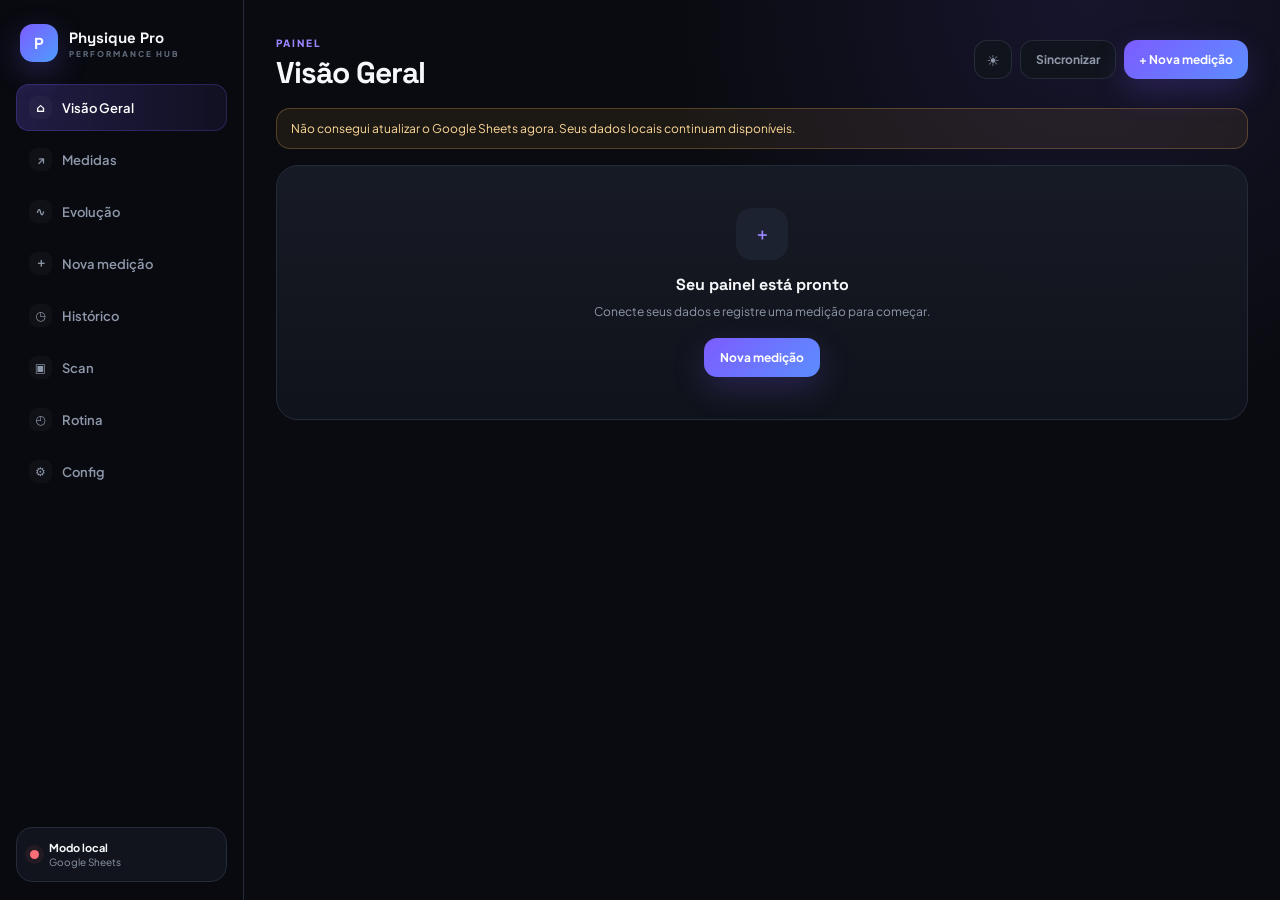
==== index.html @ df6ff11e "Add files via upload" ====
<!doctype html>
<html lang="pt-BR">
<head>
  <script>try{var t=localStorage.getItem('ppv2_theme');if(t==='light')document.documentElement.setAttribute('data-theme','light')}catch(e){}</script>
  <meta charset="utf-8">
  <meta name="viewport" content="width=device-width,initial-scale=1,viewport-fit=cover">
  <meta name="theme-color" content="#0a0b10">
  <meta name="description" content="Physique Pro — acompanhamento pessoal de medidas, evolução, rotina e treino.">
  <title>Physique Pro</title>
  <link rel="manifest" href="/manifest.webmanifest">
  <link rel="preconnect" href="https://fonts.googleapis.com">
  <link rel="preconnect" href="https://fonts.gstatic.com" crossorigin>
  <link href="https://fonts.googleapis.com/css2?family=Plus+Jakarta+Sans:wght@400;500;600;700;800&family=Space+Grotesk:wght@600;700&display=swap" rel="stylesheet">
  <link rel="stylesheet" href="/app.css?v=20260917-5">
</head>
<body>
  <div class="app-shell">
    <aside class="sidebar">
      <div class="brand">
        <div class="brand-mark">P</div>
        <div><strong>Physique Pro</strong><span>PERFORMANCE HUB</span></div>
      </div>
      <nav id="sideNav" class="side-nav"></nav>
      <div class="side-status">
        <span id="syncDot" class="status-dot"></span>
        <div><b id="syncText">Conectando</b><small id="syncSub">Google Sheets</small></div>
      </div>
    </aside>

    <main class="main-shell">
      <header class="topbar">
        <div>
          <span class="eyebrow" id="pageEyebrow">PAINEL</span>
          <h1 id="pageTitle">Visão Geral</h1>
        </div>
        <div class="top-actions">
          <button class="ghost-btn icon-btn" id="themeBtn" type="button" title="Alternar tema" aria-label="Alternar tema">☀</button><button class="ghost-btn" id="syncBtn" type="button">Sincronizar</button>
          <button class="primary-btn compact" id="quickAddBtn" type="button">+ Nova medição</button>
        </div>
      </header>

      <div id="notice" class="notice" hidden></div>
      <section id="view" class="view" aria-live="polite"></section>
    </main>

    <nav id="bottomNav" class="bottom-nav"></nav>
  </div>

  <div id="toast" class="toast" role="status" aria-live="polite"></div>
  <input id="importInput" type="file" accept="application/json" hidden>
  <script src="/app.js?v=20260917-5" defer></script>
</body>
</html>
---- app.css ----
:root{
  --bg:#090b10;--panel:#11141c;--panel2:#171b25;--panel3:#1d2230;
  --text:#f7f8fb;--muted:#8f98aa;--muted2:#5f6879;--line:#242b39;
  --primary:#7c5cff;--primary2:#9c86ff;--cyan:#57d7ff;--green:#45d483;--amber:#ffbd5a;--red:#ff6d76;
  --shadow:0 20px 60px rgba(0,0,0,.30);--r:22px;--r2:16px;--sidebar:244px;
  --font:'Plus Jakarta Sans',system-ui,-apple-system,BlinkMacSystemFont,'Segoe UI',sans-serif;
  --display:'Space Grotesk',var(--font)
}
*{box-sizing:border-box}html{background:var(--bg);color-scheme:dark}body{margin:0;background:radial-gradient(circle at 85% 0%,rgba(124,92,255,.12),transparent 30%),var(--bg);color:var(--text);font-family:var(--font);-webkit-font-smoothing:antialiased}.app-shell{min-height:100vh}.sidebar{position:fixed;inset:0 auto 0 0;width:var(--sidebar);padding:22px 16px 18px;background:rgba(9,11,16,.88);border-right:1px solid var(--line);backdrop-filter:blur(18px);display:flex;flex-direction:column;z-index:20}.brand{display:flex;align-items:center;gap:11px;padding:2px 4px 22px}.brand-mark{width:38px;height:38px;border-radius:13px;display:grid;place-items:center;font-family:var(--display);font-weight:700;background:linear-gradient(135deg,var(--primary),#4e9dff);box-shadow:0 10px 30px rgba(124,92,255,.28)}.brand strong{display:block;font-family:var(--display);font-size:15px}.brand span{display:block;margin-top:2px;font-size:8px;letter-spacing:2px;color:var(--muted2);font-weight:800}.side-nav{display:flex;flex-direction:column;gap:5px}.nav-btn{border:0;background:transparent;color:var(--muted);font:600 13px var(--font);padding:12px 13px;border-radius:13px;text-align:left;cursor:pointer;display:flex;align-items:center;gap:10px;transition:.18s ease}.nav-btn:hover{background:var(--panel);color:var(--text)}.nav-btn.on{color:#fff;background:linear-gradient(90deg,rgba(124,92,255,.22),rgba(124,92,255,.08));box-shadow:inset 0 0 0 1px rgba(124,92,255,.24)}.nav-ic{width:23px;height:23px;display:grid;place-items:center;border-radius:8px;background:rgba(255,255,255,.03);font-size:12px}.side-status{margin-top:auto;padding:13px;border:1px solid var(--line);background:var(--panel);border-radius:16px;display:flex;align-items:center;gap:10px}.side-status b,.side-status small{display:block}.side-status b{font-size:11px}.side-status small{font-size:10px;color:var(--muted);margin-top:2px}.status-dot{width:9px;height:9px;border-radius:50%;background:var(--amber);box-shadow:0 0 0 5px rgba(255,189,90,.08)}.status-dot.ok{background:var(--green);box-shadow:0 0 0 5px rgba(69,212,131,.08)}.status-dot.err{background:var(--red);box-shadow:0 0 0 5px rgba(255,109,118,.08)}
.main-shell{margin-left:var(--sidebar);min-height:100vh;padding:0 32px 44px}.topbar{max-width:1180px;margin:0 auto;padding:30px 0 20px;display:flex;align-items:center;justify-content:space-between;gap:20px}.eyebrow{font-size:10px;letter-spacing:2px;color:var(--primary2);font-weight:800}.topbar h1{font:700 30px/1 var(--display);letter-spacing:-1px;margin:7px 0 0}.top-actions{display:flex;gap:8px}.ghost-btn,.primary-btn{border:0;border-radius:13px;padding:12px 16px;font:700 12px var(--font);cursor:pointer;transition:.18s ease}.ghost-btn{background:var(--panel);color:var(--muted);box-shadow:inset 0 0 0 1px var(--line)}.ghost-btn:hover{color:#fff;background:var(--panel2)}.primary-btn{color:#fff;background:linear-gradient(135deg,var(--primary),#5c8dff);box-shadow:0 12px 32px rgba(124,92,255,.22)}.primary-btn:hover{transform:translateY(-1px)}.primary-btn.compact{padding:12px 15px}.view,.notice{max-width:1180px;margin:0 auto}.notice{padding:12px 14px;border:1px solid rgba(255,189,90,.25);background:rgba(255,189,90,.08);border-radius:14px;color:#ffd999;font-size:12px;margin-bottom:16px}.grid{display:grid;gap:14px}.grid.cols-4{grid-template-columns:repeat(4,minmax(0,1fr))}.grid.cols-3{grid-template-columns:repeat(3,minmax(0,1fr))}.grid.cols-2{grid-template-columns:repeat(2,minmax(0,1fr))}.card{background:linear-gradient(180deg,rgba(23,27,37,.98),rgba(16,19,27,.98));border:1px solid var(--line);border-radius:var(--r);box-shadow:0 1px 0 rgba(255,255,255,.02);overflow:hidden}.card.pad{padding:18px}.hero{padding:22px;background:radial-gradient(circle at 92% 12%,rgba(87,215,255,.13),transparent 22%),radial-gradient(circle at 70% 0%,rgba(124,92,255,.18),transparent 34%),linear-gradient(180deg,#171b25,#11141c);display:grid;grid-template-columns:1.4fr .6fr;gap:18px;align-items:center}.hero h2{font:700 27px/1.15 var(--display);margin:7px 0 8px;letter-spacing:-.8px}.hero p{color:var(--muted);font-size:13px;line-height:1.65;margin:0;max-width:690px}.hero-ring{justify-self:end;width:126px;height:126px;border-radius:50%;display:grid;place-items:center;background:conic-gradient(var(--primary) var(--pct,0%),var(--panel3) 0);position:relative}.hero-ring:before{content:'';position:absolute;inset:9px;border-radius:50%;background:#121620}.hero-ring div{z-index:1;text-align:center}.hero-ring b{font:700 24px var(--display)}.hero-ring small{display:block;color:var(--muted2);font-size:9px;letter-spacing:1px;margin-top:2px}.kpi{padding:16px 17px;min-height:118px}.kpi .label{font-size:10px;text-transform:uppercase;letter-spacing:1.1px;color:var(--muted2);font-weight:800}.kpi .value{font:700 25px var(--display);margin-top:13px;letter-spacing:-.6px}.kpi .meta{font-size:10px;color:var(--muted);margin-top:6px}.delta{font-weight:800}.delta.pos{color:var(--cyan)}.delta.neg{color:var(--amber)}.section-head{display:flex;justify-content:space-between;align-items:end;gap:14px;margin:26px 2px 11px}.section-head h3{font:700 15px var(--display);margin:0}.section-head p{margin:4px 0 0;color:var(--muted);font-size:11px}.section-head .link{color:var(--primary2);font-size:11px;font-weight:700;cursor:pointer}.metric-card{padding:15px 16px;cursor:pointer;transition:.18s ease}.metric-card:hover{transform:translateY(-2px);border-color:#333c50}.metric-top{display:flex;justify-content:space-between;gap:8px}.metric-name{font-size:11px;color:var(--muted);font-weight:700}.metric-date{font-size:9px;color:var(--muted2)}.metric-value{font:700 24px var(--display);margin:8px 0}.metric-value span{font:600 10px var(--font);color:var(--muted);margin-left:3px}.metric-foot{font-size:10px;color:var(--muted2)}.empty{padding:42px 22px;text-align:center}.empty-ic{width:52px;height:52px;margin:0 auto 14px;border-radius:16px;background:var(--panel3);display:grid;place-items:center;color:var(--primary2);font-weight:800}.empty h3{margin:0 0 7px;font:700 16px var(--display)}.empty p{max-width:520px;margin:0 auto 17px;color:var(--muted);font-size:12px;line-height:1.6}.seg{display:flex;gap:6px;flex-wrap:wrap}.chip-btn{border:1px solid var(--line);background:var(--panel);color:var(--muted);border-radius:999px;padding:8px 11px;font:700 10px var(--font);cursor:pointer}.chip-btn.on{background:rgba(124,92,255,.15);color:#fff;border-color:rgba(124,92,255,.35)}.chart-card{padding:18px}.chart-wrap{height:290px;margin-top:16px}.chart-svg{width:100%;height:100%;overflow:visible}.chart-grid{stroke:#242b39;stroke-width:1}.chart-line{fill:none;stroke:var(--primary2);stroke-width:3;stroke-linecap:round;stroke-linejoin:round;filter:drop-shadow(0 6px 10px rgba(124,92,255,.18))}.chart-area{fill:url(#areaGrad)}.chart-dot{fill:#fff;stroke:var(--primary);stroke-width:3}.chart-label{fill:var(--muted2);font:9px var(--font)}.trend-row{display:flex;align-items:center;justify-content:space-between;padding:13px 0;border-bottom:1px solid var(--line);gap:12px}.trend-row:last-child{border-bottom:0}.trend-main b{display:block;font-size:12px}.trend-main span{display:block;font-size:10px;color:var(--muted);margin-top:3px}.status-pill{white-space:nowrap;border-radius:999px;padding:6px 9px;font-size:9px;font-weight:800}.status-pill.up{background:rgba(87,215,255,.09);color:var(--cyan)}.status-pill.flat{background:rgba(255,255,255,.05);color:var(--muted)}.status-pill.low{background:rgba(255,189,90,.09);color:var(--amber)}.form-shell{display:grid;grid-template-columns:minmax(0,1.4fr) minmax(280px,.6fr);gap:16px;align-items:start}.form-card{padding:18px}.form-section{padding:16px 0;border-bottom:1px solid var(--line)}.form-section:first-child{padding-top:0}.form-section:last-child{border-bottom:0;padding-bottom:0}.form-section h3{font:700 12px var(--display);margin:0 0 11px}.fields{display:grid;grid-template-columns:repeat(2,minmax(0,1fr));gap:10px}.field label{display:block;color:var(--muted);font-size:10px;font-weight:700;margin:0 0 6px}.field input,.field textarea,.field select{width:100%;border:1px solid var(--line);background:#0e1118;color:#fff;border-radius:12px;padding:11px 12px;outline:0;font:600 12px var(--font)}.field textarea{min-height:90px;resize:vertical}.field input:focus,.field textarea:focus,.field select:focus{border-color:rgba(124,92,255,.5);box-shadow:0 0 0 3px rgba(124,92,255,.08)}.form-help{font-size:10px;color:var(--muted2);line-height:1.6;margin-bottom:10px}.sticky-card{position:sticky;top:20px;padding:18px}.calc-row{padding:12px 0;border-bottom:1px solid var(--line);display:flex;justify-content:space-between;gap:10px}.calc-row:last-child{border-bottom:0}.calc-row span{font-size:10px;color:var(--muted)}.calc-row b{font:700 15px var(--display)}.table-list{overflow:hidden}.history-row{display:grid;grid-template-columns:110px 1fr auto;gap:14px;align-items:center;padding:14px 16px;border-bottom:1px solid var(--line)}.history-row:last-child{border-bottom:0}.history-date b{font-size:11px}.history-date small{display:block;color:var(--muted2);font-size:9px;margin-top:2px}.history-values{display:flex;flex-wrap:wrap;gap:10px}.history-values span{font-size:10px;color:var(--muted)}.history-values b{color:var(--text)}.text-btn{border:0;background:transparent;color:var(--muted);font:700 10px var(--font);cursor:pointer}.text-btn.danger{color:var(--red)}.calendar{display:grid;grid-template-columns:repeat(14,1fr);gap:5px}.day{aspect-ratio:1;border-radius:5px;background:var(--panel3)}.day.on{background:linear-gradient(135deg,var(--primary),#5496ff);box-shadow:0 0 0 1px rgba(124,92,255,.25)}.scan-grid{display:grid;grid-template-columns:repeat(3,1fr);gap:12px}.scan-tile{aspect-ratio:3/4;border:1px dashed #354056;border-radius:18px;background:#0d1017;display:flex;align-items:center;justify-content:center;position:relative;overflow:hidden;cursor:pointer}.scan-tile img{width:100%;height:100%;object-fit:cover}.scan-placeholder{text-align:center;color:var(--muted2);font-size:10px}.scan-placeholder b{display:block;color:var(--muted);font-size:11px;margin-bottom:5px}.compare{display:grid;grid-template-columns:1fr 1fr;gap:12px}.compare-frame{aspect-ratio:3/4;background:#0d1017;border-radius:18px;overflow:hidden;position:relative}.compare-frame img{width:100%;height:100%;object-fit:cover}.overlay-wrap{position:relative;aspect-ratio:3/4;max-width:360px;margin:auto;border-radius:18px;overflow:hidden;background:#0d1017}.overlay-wrap img{position:absolute;inset:0;width:100%;height:100%;object-fit:cover}.range{width:100%;accent-color:var(--primary)}.routine-summary{display:grid;grid-template-columns:repeat(4,1fr);gap:10px}.routine-form{display:grid;grid-template-columns:repeat(3,1fr);gap:10px}.hevy-list .workout{padding:13px 0;border-bottom:1px solid var(--line)}.hevy-list .workout:last-child{border-bottom:0}.workout b{font-size:11px}.workout small{display:block;color:var(--muted);margin-top:3px;font-size:10px}.settings-grid{display:grid;grid-template-columns:repeat(2,minmax(0,1fr));gap:14px}.settings-card{padding:18px}.settings-card h3{font:700 13px var(--display);margin:0 0 12px}.settings-card p{font-size:10px;color:var(--muted);line-height:1.6}.action-row{display:flex;gap:8px;flex-wrap:wrap}.toast{position:fixed;left:50%;bottom:24px;transform:translate(-50%,20px);opacity:0;background:#171b25;border:1px solid var(--line);padding:11px 14px;border-radius:12px;box-shadow:var(--shadow);font-size:11px;z-index:99;pointer-events:none;transition:.22s ease}.toast.on{opacity:1;transform:translate(-50%,0)}.bottom-nav{display:none}
@media(max-width:980px){.grid.cols-4{grid-template-columns:repeat(2,1fr)}.grid.cols-3{grid-template-columns:repeat(2,1fr)}.hero{grid-template-columns:1fr}.hero-ring{justify-self:start}.form-shell{grid-template-columns:1fr}.sticky-card{position:static}.settings-grid{grid-template-columns:1fr}}
@media(max-width:760px){:root{--sidebar:0}.sidebar{display:none}.main-shell{margin-left:0;padding:0 14px 88px}.topbar{padding:20px 0 14px}.topbar h1{font-size:25px}.top-actions .ghost-btn{display:none}.bottom-nav{display:grid;grid-template-columns:repeat(5,1fr);position:fixed;bottom:0;left:0;right:0;z-index:30;background:rgba(9,11,16,.94);border-top:1px solid var(--line);backdrop-filter:blur(18px);padding:7px 8px calc(7px + env(safe-area-inset-bottom))}.bottom-nav button{border:0;background:transparent;color:var(--muted2);font:700 9px var(--font);padding:8px 4px;border-radius:11px}.bottom-nav button.on{color:var(--primary2);background:rgba(124,92,255,.08)}.grid.cols-4,.grid.cols-3,.grid.cols-2{grid-template-columns:1fr 1fr}.hero{padding:18px}.hero h2{font-size:23px}.fields,.routine-form{grid-template-columns:1fr 1fr}.routine-summary{grid-template-columns:1fr 1fr}.scan-grid{gap:8px}.history-row{grid-template-columns:86px 1fr}.history-row>.text-btn{grid-column:2;justify-self:end}.calendar{grid-template-columns:repeat(12,1fr)}}
@media(max-width:480px){.grid.cols-4,.grid.cols-3,.grid.cols-2{grid-template-columns:1fr}.fields,.routine-form{grid-template-columns:1fr}.top-actions .primary-btn{padding:10px 12px;font-size:10px}.compare{grid-template-columns:1fr}.scan-grid{grid-template-columns:1fr 1fr 1fr}.metric-value{font-size:22px}}

/* ===== Análise de volume (Hevy) — aditivo v2.1 ===== */
.vol-row{padding:11px 0;border-bottom:1px solid var(--line)}
.vol-row:last-child{border-bottom:0}
.vol-head{display:flex;justify-content:space-between;align-items:baseline;gap:10px;font-size:12px}
.vol-head span{color:var(--muted);font-weight:700}
.vol-head b{font:700 15px var(--display)}
.vol-track{position:relative;height:8px;border-radius:999px;background:var(--panel3);margin:8px 0 7px;overflow:visible}
.vol-fill{position:absolute;left:0;top:0;height:100%;border-radius:999px;background:var(--green)}
.vol-fill.up{background:var(--green)}
.vol-fill.flat{background:var(--amber)}
.vol-fill.low{background:var(--red)}
.vol-mev{position:absolute;top:-2px;width:2px;height:12px;background:var(--text);opacity:.55;border-radius:2px}
.vol-foot{display:flex;gap:8px}
.vol-legend{display:flex;flex-wrap:wrap;gap:14px;margin-bottom:12px;font-size:10px;color:var(--muted)}
.vol-legend span{display:flex;align-items:center;gap:6px}
.vol-legend .dot{width:9px;height:9px;border-radius:50%;display:inline-block}
.vol-legend .dot.up{background:var(--green)}
.vol-legend .dot.low{background:var(--red)}
.vol-legend .mev-mark{width:2px;height:11px;background:var(--text);opacity:.55;display:inline-block;border-radius:2px}

/* ===== Scan v2.2 — comparação avançada de fotos ===== */
.scan-guide{position:absolute;inset:0;pointer-events:none;background-image:linear-gradient(var(--line) 1px,transparent 1px),linear-gradient(90deg,var(--line) 1px,transparent 1px);background-size:33.33% 33.33%;opacity:.35}
.scan-controls{display:grid;grid-template-columns:1fr 1fr;gap:10px;margin-bottom:12px}
.scan-toolbar{display:flex;flex-wrap:wrap;gap:8px;align-items:center;margin-bottom:12px}
.scan-toolbar .seg{gap:6px}
.scan-gap{font-size:10px;color:var(--muted2);margin-bottom:10px}
.scan-hint{font-size:10px;color:var(--muted2);margin-top:8px;text-align:center}
.scan-fade-head{display:flex;justify-content:space-between;align-items:center;margin-top:12px;font-size:11px;color:var(--muted)}
.scan-fade-head b{font:700 13px var(--display)}
.wipe-wrap{position:relative;aspect-ratio:3/4;max-width:380px;margin:auto;border-radius:18px;overflow:hidden;background:#0d1017;touch-action:none}
.wipe-base,.wipe-top{position:absolute;inset:0;width:100%;height:100%;object-fit:cover;user-select:none;-webkit-user-drag:none}
.wipe-top{will-change:clip-path}
.wipe-line{position:absolute;top:0;bottom:0;width:2px;background:#fff;box-shadow:0 0 0 1px rgba(0,0,0,.3);transform:translateX(-1px);pointer-events:none}
.wipe-line:after{content:'';position:absolute;top:50%;left:50%;width:26px;height:26px;transform:translate(-50%,-50%);border-radius:50%;background:#fff;box-shadow:0 2px 8px rgba(0,0,0,.4)}
.wipe-tag{position:absolute;bottom:10px;font:800 9px var(--font);letter-spacing:.5px;padding:4px 8px;border-radius:999px;background:rgba(9,11,16,.72);color:#fff;pointer-events:none}
.wipe-tag.left{left:10px}
.wipe-tag.right{right:10px}
.scan-grid-overlay{position:absolute;inset:0;pointer-events:none;background-image:linear-gradient(rgba(255,255,255,.28) 1px,transparent 1px),linear-gradient(90deg,rgba(255,255,255,.28) 1px,transparent 1px);background-size:33.33% 33.33%}
.scan-gallery{display:grid;grid-template-columns:repeat(auto-fill,minmax(150px,1fr));gap:12px}
.scan-card{background:var(--panel);border:1px solid var(--line);border-radius:16px;overflow:hidden}
.scan-card.is-a{border-color:rgba(255,189,90,.5)}
.scan-card.is-b{border-color:rgba(124,92,255,.5)}
.scan-card-img{position:relative;aspect-ratio:3/4;background:#0d1017}
.scan-card-img img{width:100%;height:100%;object-fit:cover}
.scan-badge{position:absolute;top:8px;left:8px;font:800 8px var(--font);letter-spacing:.5px;padding:3px 7px;border-radius:999px;color:#fff}
.scan-badge.a{background:var(--amber);color:#1a1205}
.scan-badge.b{background:var(--primary);left:auto;right:8px}
.scan-card-body{padding:10px 11px}
.scan-card-body b{font-size:11px}
.scan-card-body small{display:block;color:var(--muted2);font-size:9px;margin-top:2px}
.scan-card-actions{display:flex;flex-wrap:wrap;gap:8px;margin-top:8px}
.scan-card-actions .text-btn{font-size:9px;padding:0}
@media(max-width:480px){.scan-gallery{grid-template-columns:1fr 1fr}}

/* ===== Corpo-holograma + heatmap v2.4 ===== */
.body-holo-wrap{display:flex;justify-content:center;padding:6px 0}
.body-holo{width:100%;max-width:240px;height:auto;display:block;overflow:visible}
.body-holo-wrap.sm .body-holo{max-width:172px}
.body-card .eyebrow{display:block;text-align:center;margin-bottom:2px}
.body-line{fill:none;stroke:url(#bhg);stroke-width:1.4;opacity:.9}
.body-holo .hot-line{stroke:rgba(150,165,190,.42);stroke-width:1.5;stroke-dasharray:2 3}
.body-holo .hot-ring{fill:none;stroke:rgba(150,165,190,.5);stroke-width:1.5}
.body-holo .hot-dot{fill:rgba(165,180,205,.6)}
.body-holo .hot-lbl{fill:var(--text);font:700 9px var(--font);opacity:0;paint-order:stroke;stroke:rgba(9,11,16,.88);stroke-width:3px;stroke-linejoin:round;transition:opacity .12s}
.body-holo .hot.on .hot-line,.body-holo .hot.on .hot-ring{stroke:var(--cyan);stroke-width:2.6;stroke-dasharray:none;filter:drop-shadow(0 0 4px var(--cyan))}
.body-holo .hot.on .hot-dot{fill:var(--cyan);filter:drop-shadow(0 0 3px var(--cyan))}
.body-holo .hot.on .hot-lbl{opacity:1}
.body-holo.interactive .hot{cursor:pointer}
.body-holo.interactive .hot:hover .hot-line,.body-holo.interactive .hot:hover .hot-ring{stroke:var(--cyan);opacity:1}
.body-holo.interactive .hot:hover .hot-lbl{opacity:1}
.body-hint{color:var(--muted2);font-size:10px;line-height:1.5;text-align:center;margin:6px 0 0}
.calc-divider{height:1px;background:var(--line);margin:14px 0}
.cal2{overflow-x:auto;padding-bottom:4px}
.cal2-months{display:flex;gap:4px;padding-left:32px;margin-bottom:5px}
.cal2-mon{flex:0 0 14px;font-size:9px;color:var(--muted2);white-space:nowrap}
.cal2-body{display:flex;gap:8px}
.cal2-days{display:flex;flex-direction:column;gap:4px;width:24px;flex:0 0 24px}
.cal2-dl{height:14px;font-size:8px;color:var(--muted2);display:flex;align-items:center}
.cal2-weeks{display:flex;gap:4px}
.cal2-week{display:flex;flex-direction:column;gap:4px}
.cal2-cell{width:14px;height:14px;border-radius:3px;background:var(--panel3);flex:0 0 14px}
.cal2-cell.on{background:linear-gradient(135deg,var(--primary),var(--cyan))}
.cal2-cell.future{visibility:hidden}
.cal2-legend{display:flex;align-items:center;gap:6px;margin-top:14px;font-size:10px;color:var(--muted2)}
.cal2-legend .cal2-cell{width:12px;height:12px}

/* ===== Tema claro ===== */
:root[data-theme="light"]{
  --bg:#f5f7fb;--panel:#ffffff;--panel2:#eef1f7;--panel3:#e3e8f1;
  --text:#151a23;--muted:#5b6472;--muted2:#8b94a4;--line:#e0e5ee;
  --primary:#6a4cf0;--primary2:#5738d6;--cyan:#0f9bcb;--green:#16a85c;--amber:#c67f12;--red:#d8434c;
  color-scheme:light;
}
:root[data-theme="light"] body{background:radial-gradient(circle at 85% 0%,rgba(124,92,255,.10),transparent 34%),var(--bg)}
:root[data-theme="light"] .sidebar{background:rgba(255,255,255,.92)}
:root[data-theme="light"] .bottom-nav{background:rgba(255,255,255,.95)}
:root[data-theme="light"] .nav-btn.on{color:var(--primary2)}
:root[data-theme="light"] .ghost-btn:hover{color:var(--text)}
:root[data-theme="light"] .scan-tile,:root[data-theme="light"] .compare-frame,:root[data-theme="light"] .wipe-wrap,:root[data-theme="light"] .scan-card-img{background:#e9edf5}
:root[data-theme="light"] .toast{background:#151a23;color:#fff}
:root[data-theme="light"] .nav-ic{background:rgba(0,0,0,.04)}

/* ===== Proteína do dia + botão de tema ===== */
.icon-btn{width:38px;padding:0;font-size:15px;line-height:1;text-align:center}
.prot-box{margin-top:14px;padding:14px;border:1px solid var(--line);border-radius:16px;background:var(--panel2)}
.prot-head{display:flex;justify-content:space-between;align-items:flex-start;margin-bottom:10px}
.prot-total{margin-top:3px}
.prot-total b{font:800 24px var(--display)}
.prot-total small{color:var(--muted);font-size:11px}
.prot-bar{height:8px;border-radius:999px;background:var(--panel3);overflow:hidden;margin-bottom:12px}
.prot-bar span{display:block;height:100%;border-radius:999px;background:linear-gradient(90deg,var(--primary),var(--cyan));transition:width .2s}
.prot-rows{display:flex;flex-direction:column;gap:8px}
.prot-row{display:grid;grid-template-columns:1fr 96px 54px;align-items:center;gap:10px}
.prot-row label{font-size:12px;color:var(--text)}
.prot-row label small{color:var(--muted2)}
.prot-in{width:100%;padding:8px 10px;border-radius:10px;border:1px solid var(--line);background:var(--panel);color:var(--text);font:600 13px var(--font)}
.prot-g{font:700 12px var(--display);color:var(--cyan);text-align:right}
.prot-note{color:var(--muted2);font-size:9px;line-height:1.5;margin:10px 0 0}
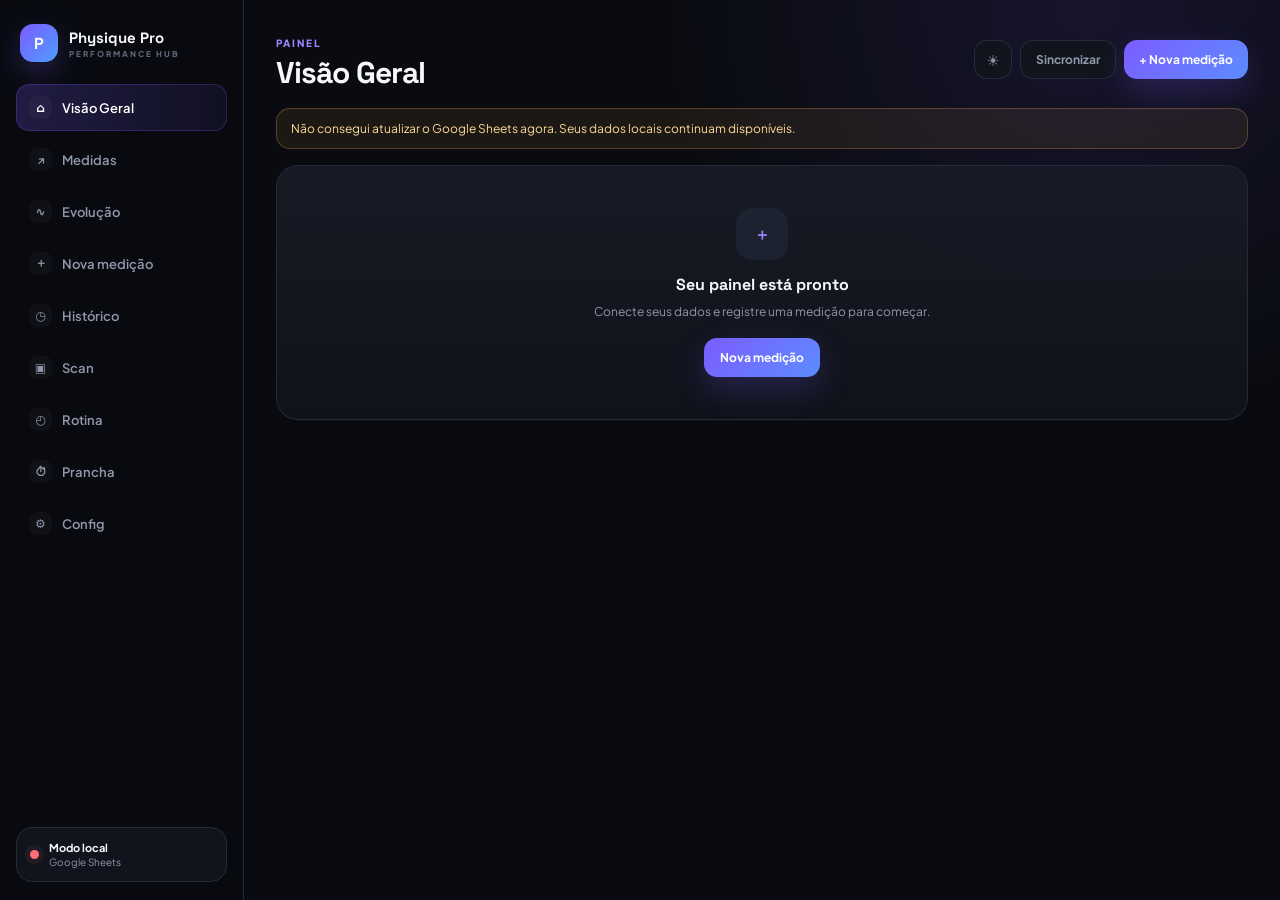
==== commit 84beb219: "Add files via upload" ====
--- a/index.html
+++ b/index.html
@@ -11,7 +11,7 @@
   <link rel="preconnect" href="https://fonts.googleapis.com">
   <link rel="preconnect" href="https://fonts.gstatic.com" crossorigin>
   <link href="https://fonts.googleapis.com/css2?family=Plus+Jakarta+Sans:wght@400;500;600;700;800&family=Space+Grotesk:wght@600;700&display=swap" rel="stylesheet">
-  <link rel="stylesheet" href="/app.css?v=20260917-5">
+  <link rel="stylesheet" href="/app.css?v=20260918-2">
 </head>
 <body>
   <div class="app-shell">
@@ -48,6 +48,6 @@
 
   <div id="toast" class="toast" role="status" aria-live="polite"></div>
   <input id="importInput" type="file" accept="application/json" hidden>
-  <script src="/app.js?v=20260917-5" defer></script>
+  <script src="/app.js?v=20260918-2" defer></script>
 </body>
 </html>
--- a/app.css
+++ b/app.css
@@ -105,14 +105,19 @@
   --primary:#6a4cf0;--primary2:#5738d6;--cyan:#0f9bcb;--green:#16a85c;--amber:#c67f12;--red:#d8434c;
   color-scheme:light;
 }
-:root[data-theme="light"] body{background:radial-gradient(circle at 85% 0%,rgba(124,92,255,.10),transparent 34%),var(--bg)}
+:root[data-theme="light"] body{background:radial-gradient(circle at 85% 0%,rgba(124,92,255,.08),transparent 34%),var(--bg)}
+:root[data-theme="light"] .card{background:linear-gradient(180deg,#ffffff,#f8fafd);box-shadow:0 1px 2px rgba(23,33,66,.05)}
+:root[data-theme="light"] .hero{background:radial-gradient(circle at 92% 12%,rgba(87,215,255,.14),transparent 30%),radial-gradient(circle at 72% 0%,rgba(124,92,255,.16),transparent 42%),linear-gradient(180deg,#ffffff,#eef1fb)}
+:root[data-theme="light"] .hero-ring:before{background:#f4f6fb}
 :root[data-theme="light"] .sidebar{background:rgba(255,255,255,.92)}
 :root[data-theme="light"] .bottom-nav{background:rgba(255,255,255,.95)}
 :root[data-theme="light"] .nav-btn.on{color:var(--primary2)}
 :root[data-theme="light"] .ghost-btn:hover{color:var(--text)}
-:root[data-theme="light"] .scan-tile,:root[data-theme="light"] .compare-frame,:root[data-theme="light"] .wipe-wrap,:root[data-theme="light"] .scan-card-img{background:#e9edf5}
+:root[data-theme="light"] .field select{background:var(--panel);color:var(--text)}
+:root[data-theme="light"] .scan-tile,:root[data-theme="light"] .compare-frame,:root[data-theme="light"] .wipe-wrap,:root[data-theme="light"] .scan-card-img,:root[data-theme="light"] .overlay-wrap{background:#e9edf5}
 :root[data-theme="light"] .toast{background:#151a23;color:#fff}
 :root[data-theme="light"] .nav-ic{background:rgba(0,0,0,.04)}
+:root[data-theme="light"] .body-holo .hot-lbl{stroke:rgba(255,255,255,.9);fill:#151a23}
 
 /* ===== Proteína do dia + botão de tema ===== */
 .icon-btn{width:38px;padding:0;font-size:15px;line-height:1;text-align:center}
@@ -130,3 +135,21 @@
 .prot-in{width:100%;padding:8px 10px;border-radius:10px;border:1px solid var(--line);background:var(--panel);color:var(--text);font:600 13px var(--font)}
 .prot-g{font:700 12px var(--display);color:var(--cyan);text-align:right}
 .prot-note{color:var(--muted2);font-size:9px;line-height:1.5;margin:10px 0 0}
+
+/* ===== Resumo da semana ===== */
+.report-card{margin-top:14px;border-color:rgba(124,92,255,.28);background:radial-gradient(circle at 92% 0%,rgba(124,92,255,.10),transparent 42%),linear-gradient(180deg,var(--panel2),var(--panel))}
+.report-body p{color:var(--muted);font-size:12.5px;line-height:1.7;margin:8px 0 0}
+.report-do{color:var(--text)!important;border-top:1px solid var(--line);padding-top:10px;margin-top:12px!important}
+.report-do b{color:var(--primary2)}
+
+/* ===== Musculatura do corpo ===== */
+.body-musc path{fill:none;stroke:#54b0dd;stroke-width:.9;opacity:.5;stroke-linecap:round}
+:root[data-theme="light"] .body-musc path{stroke:#3a7fa8;opacity:.5}
+
+/* ===== Contador de prancha ===== */
+.plank-time{font:800 66px var(--display);letter-spacing:-2px;margin:12px 0;font-variant-numeric:tabular-nums;background:linear-gradient(135deg,var(--cyan),var(--primary));-webkit-background-clip:text;background-clip:text;-webkit-text-fill-color:transparent}
+.plank-btns{display:flex;gap:10px;justify-content:center;margin-bottom:8px}
+.plank-btns .primary-btn.rec{background:linear-gradient(135deg,var(--red),#ff7a45)}
+.plank-row{display:flex;justify-content:space-between;align-items:center;padding:9px 0;border-bottom:1px solid var(--line);font-size:12px;color:var(--muted)}
+.plank-row:last-child{border-bottom:0}
+.plank-row b{font:700 14px var(--display);color:var(--text)}
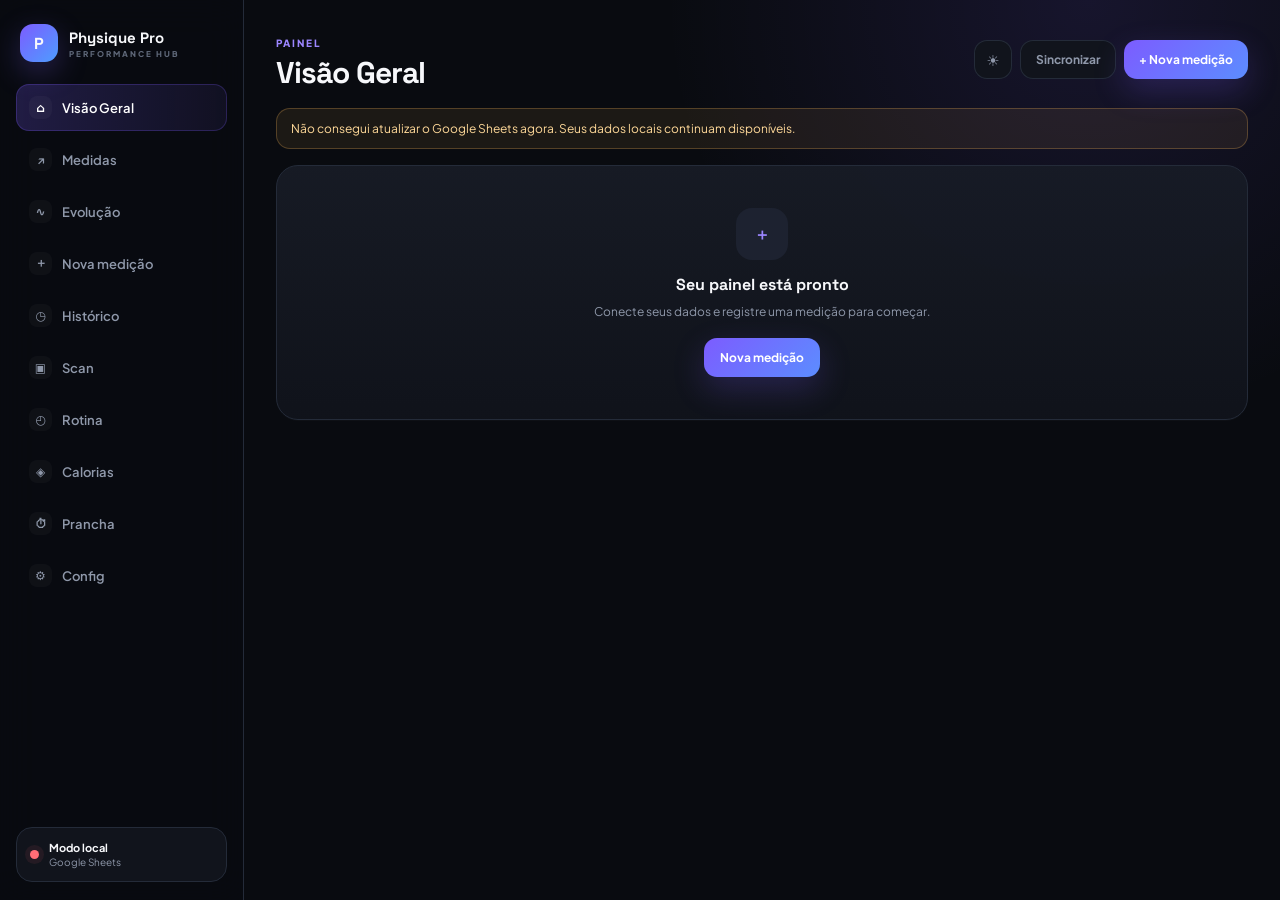
==== commit f26a212d: "Add files via upload" ====
--- a/index.html
+++ b/index.html
@@ -11,7 +11,7 @@
   <link rel="preconnect" href="https://fonts.googleapis.com">
   <link rel="preconnect" href="https://fonts.gstatic.com" crossorigin>
   <link href="https://fonts.googleapis.com/css2?family=Plus+Jakarta+Sans:wght@400;500;600;700;800&family=Space+Grotesk:wght@600;700&display=swap" rel="stylesheet">
-  <link rel="stylesheet" href="/app.css?v=20260918-2">
+  <link rel="stylesheet" href="/app.css?v=20260918-3">
 </head>
 <body>
   <div class="app-shell">
@@ -48,6 +48,6 @@
 
   <div id="toast" class="toast" role="status" aria-live="polite"></div>
   <input id="importInput" type="file" accept="application/json" hidden>
-  <script src="/app.js?v=20260918-2" defer></script>
+  <script src="/app.js?v=20260918-3" defer></script>
 </body>
 </html>
--- a/app.css
+++ b/app.css
@@ -153,3 +153,38 @@
 .plank-row{display:flex;justify-content:space-between;align-items:center;padding:9px 0;border-bottom:1px solid var(--line);font-size:12px;color:var(--muted)}
 .plank-row:last-child{border-bottom:0}
 .plank-row b{font:700 14px var(--display);color:var(--text)}
+
+/* ===== Contador de calorias ===== */
+.cal-daynav{display:flex;align-items:center;justify-content:space-between;margin-bottom:6px}
+.cal-daynav b{font:700 15px var(--display)}
+.cal-arrow{width:36px;height:36px;border-radius:10px;border:1px solid var(--line);background:var(--panel2);color:var(--text);font-size:18px;cursor:pointer}
+.cal-arrow:disabled{opacity:.35}
+.cal-hero{display:flex;align-items:center;gap:16px;margin-top:6px}
+.cal-hero-side{flex:1;display:flex;flex-direction:column;gap:10px}
+.cal-consumed{font-size:11px;color:var(--muted2);margin-top:2px}
+.cal-macro-top{display:flex;justify-content:space-between;font-size:11.5px;color:var(--muted);margin-bottom:5px}
+.cal-macro-top b{color:var(--text);font-weight:700}
+.cal-macro-top small{color:var(--muted2);font-weight:600}
+.cal-macro-bar{height:7px;border-radius:99px;background:var(--panel3);overflow:hidden}
+.cal-macro-bar span{display:block;height:100%;border-radius:99px;transition:width .5s}
+.cal-meals{display:flex;flex-direction:column;gap:12px;margin-top:14px}
+.cal-meal-head{display:flex;justify-content:space-between;align-items:center;margin-bottom:8px}
+.cal-meal-t{display:flex;align-items:center;gap:8px;font:700 13px var(--display)}
+.cal-meal-ic{opacity:.7}
+.cal-meal-head b{font:700 13px var(--display);color:var(--cyan)}
+.cal-item{display:flex;justify-content:space-between;align-items:center;padding:8px 0;border-bottom:1px solid var(--line)}
+.cal-item b{font-size:12.5px;display:block}
+.cal-item small{font-size:9.5px;color:var(--muted2)}
+.cal-item-r{display:flex;align-items:center;gap:10px}
+.cal-item-r span{font:700 12px var(--display);color:var(--text)}
+.cal-del{background:none;border:0;color:var(--muted2);font-size:13px;cursor:pointer;padding:4px}
+.cal-empty{color:var(--muted2);font-size:11px;padding:6px 0}
+.cal-addbtn{width:100%;margin-top:8px;padding:9px;border:1px dashed var(--line);border-radius:10px;background:none;color:var(--muted);font-size:12px;cursor:pointer}
+.cal-form{margin-top:10px;display:flex;flex-direction:column;gap:8px}
+.cal-form input{padding:9px 11px;border-radius:10px;border:1px solid var(--line);background:var(--panel);color:var(--text);font:600 13px var(--font);width:100%}
+.cal-form-row{display:grid;grid-template-columns:1.4fr 1fr 1fr 1fr;gap:6px}
+.cal-form-btns{display:flex;gap:8px}
+.cal-form-btns .primary-btn,.cal-form-btns .ghost-btn{flex:1}
+.cal-goals{display:grid;grid-template-columns:1fr 1fr;gap:10px}
+.cal-goals label{font-size:11px;color:var(--muted);display:flex;flex-direction:column;gap:5px}
+.cal-goals input{padding:9px 11px;border-radius:10px;border:1px solid var(--line);background:var(--panel);color:var(--text);font:600 13px var(--font)}
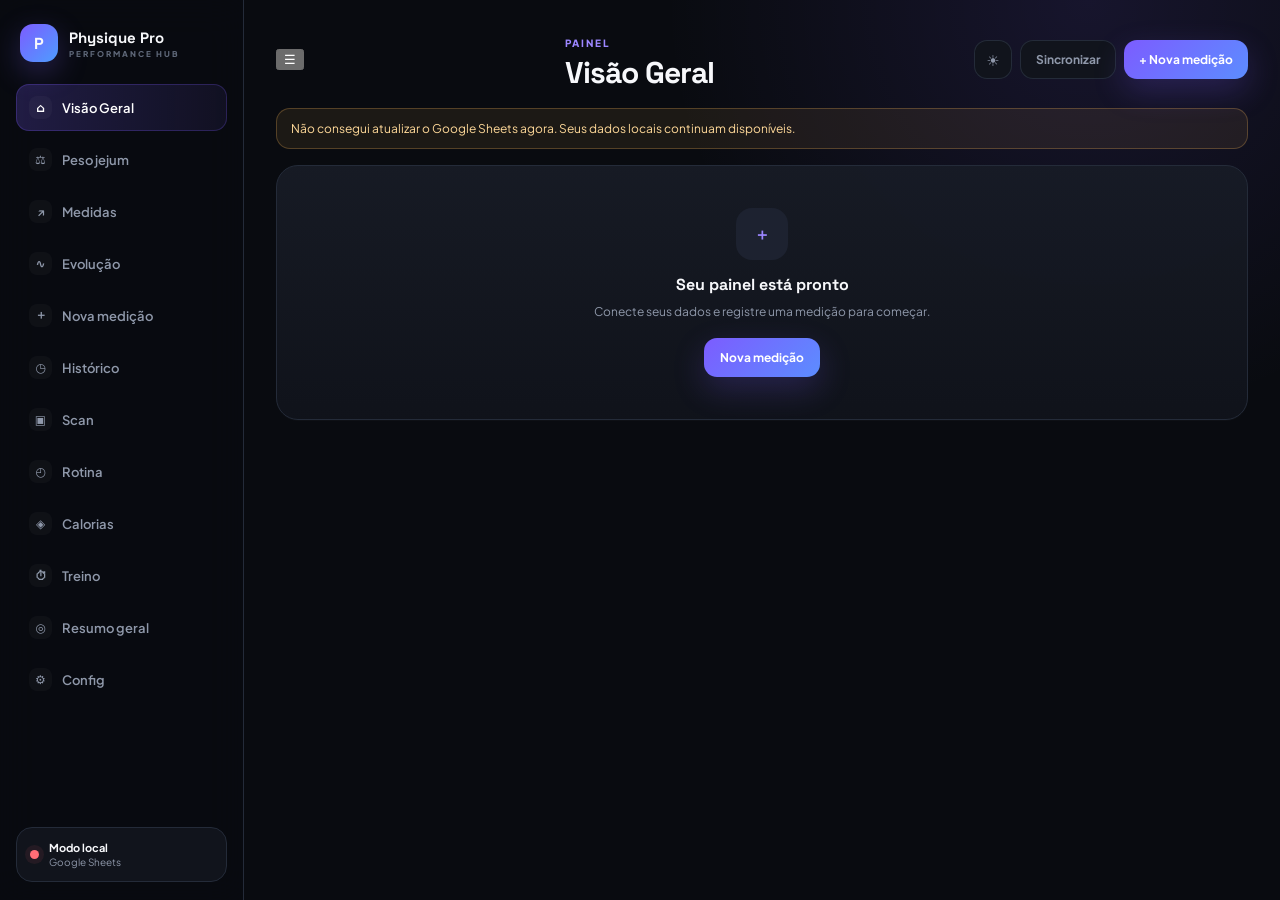
==== commit 09008ea1: "Add files via upload" ====
--- a/index.html
+++ b/index.html
@@ -8,10 +8,14 @@
   <meta name="description" content="Physique Pro — acompanhamento pessoal de medidas, evolução, rotina e treino.">
   <title>Physique Pro</title>
   <link rel="manifest" href="/manifest.webmanifest">
+  <link rel="apple-touch-icon" href="/icon-192.png">
+  <meta name="apple-mobile-web-app-capable" content="yes">
+  <meta name="apple-mobile-web-app-status-bar-style" content="black-translucent">
+  <meta name="apple-mobile-web-app-title" content="Physique Pro">
   <link rel="preconnect" href="https://fonts.googleapis.com">
   <link rel="preconnect" href="https://fonts.gstatic.com" crossorigin>
   <link href="https://fonts.googleapis.com/css2?family=Plus+Jakarta+Sans:wght@400;500;600;700;800&family=Space+Grotesk:wght@600;700&display=swap" rel="stylesheet">
-  <link rel="stylesheet" href="/app.css?v=20260918-3">
+  <link rel="stylesheet" href="/app.css?v=20260919-2">
 </head>
 <body>
   <div class="app-shell">
@@ -29,6 +33,7 @@
 
     <main class="main-shell">
       <header class="topbar">
+        <button class="hamburger" id="menuBtn" type="button" aria-label="Abrir menu">☰</button>
         <div>
           <span class="eyebrow" id="pageEyebrow">PAINEL</span>
           <h1 id="pageTitle">Visão Geral</h1>
@@ -44,10 +49,22 @@
     </main>
 
     <nav id="bottomNav" class="bottom-nav"></nav>
+
+    <div id="drawer" class="drawer" hidden>
+      <div class="drawer-overlay" id="drawerOverlay"></div>
+      <aside class="drawer-panel">
+        <div class="brand"><div class="brand-mark">P</div><div><strong>Physique Pro</strong><span>PERFORMANCE HUB</span></div></div>
+        <nav id="drawerNav" class="drawer-nav"></nav>
+        <div class="drawer-actions">
+          <button class="ghost-btn" id="drawerSync" type="button">Sincronizar</button>
+          <button class="ghost-btn" id="drawerTheme" type="button">Tema claro/escuro</button>
+        </div>
+      </aside>
+    </div>
   </div>
 
   <div id="toast" class="toast" role="status" aria-live="polite"></div>
   <input id="importInput" type="file" accept="application/json" hidden>
-  <script src="/app.js?v=20260918-3" defer></script>
+  <script src="/app.js?v=20260919-2" defer></script>
 </body>
 </html>
--- a/app.css
+++ b/app.css
@@ -188,3 +188,8 @@
 .cal-goals{display:grid;grid-template-columns:1fr 1fr;gap:10px}
 .cal-goals label{font-size:11px;color:var(--muted);display:flex;flex-direction:column;gap:5px}
 .cal-goals input{padding:9px 11px;border-radius:10px;border:1px solid var(--line);background:var(--panel);color:var(--text);font:600 13px var(--font)}
+
+/* ===== Alimentos rápidos (calorias) ===== */
+.cal-foods{display:flex;flex-wrap:wrap;gap:6px;margin-bottom:6px}
+.cal-food{padding:6px 10px;border-radius:99px;border:1px solid var(--line);background:var(--panel2);color:var(--muted);font-size:11px;cursor:pointer;white-space:nowrap}
+.cal-food:active,.cal-food:hover{color:var(--text);border-color:var(--primary)}
